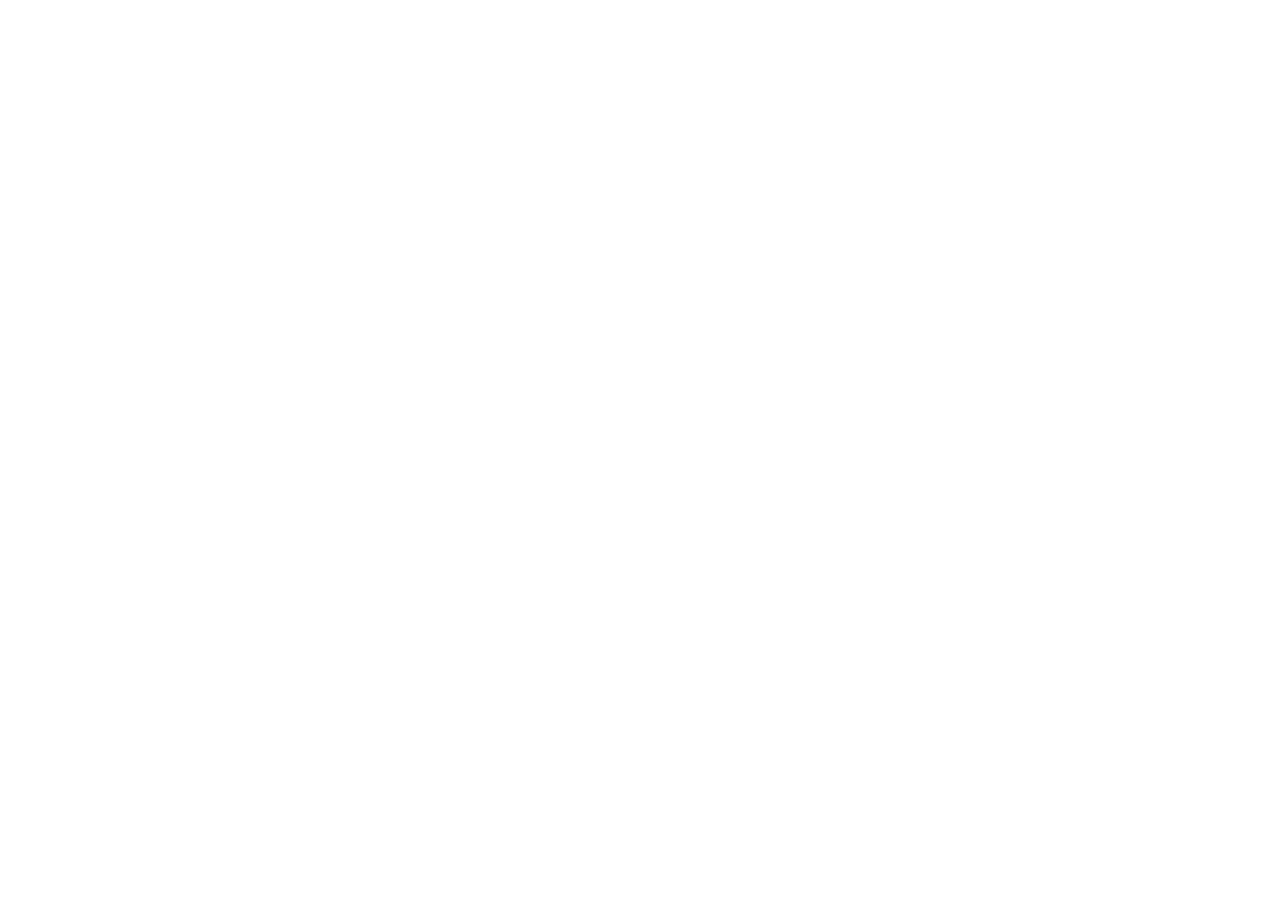
==== test.html @ c3af9d94 "add" ====
<!DOCTYPE html>
<html lang="en">
<head>
    <meta charset="UTF-8">
    <meta name="viewport" content="width=device-width, initial-scale=1.0">
    <title>Document</title>
    <link rel="stylesheet" href="Css/footer.css">
    <link rel="stylesheet" href="Responsive/responsive-footer.css">
    <link rel="stylesheet" href="Responsive/responsive-body.css">
    <link rel="stylesheet" href="test.css">
</head>
<body>
    
     
    
    
    <!-- <div class="container-application-development">
        <div class="application-development-1">
            <div class="application-development-1-square">
                <img src="img/maiatech_icon/Rectangle 29.png" alt="">
            </div>

            <div class="application-development-1-title">
                <span style="color: #0061B0;">
                    APPLICATION 
                </span>
                <br>
                <span style="color: #908B8B;">
                    DEVELOPMENT
                </span>
             </div>   

             <div class="application-development-1-text">
                <div>
                    <img src="img/maiatech_icon/Group 115.png" alt="">
                </div>
                <div>
                    <span>Phát triển ứng dụng, chương trình đa nền tảng</span>
                </div>
             </div>  
        </div>
        
        <div class="application-development-2">
            <div class="application-development-2-start-end">
                <div class="application-development-2-circle-1">
                        <div class="application-development-2-icon">
                            <img src="img/maiatech_icon/Group.png" alt="" >
                        </div>
                        <div class="application-development-2-title"><span  style="font-weight: bold;">desktop development</span></div>
                        <div class="application-development-2-start-end-text">
                                Lorem Ipsum is simply dummy text of the printing and typesetting industry. 
                                Lorem Ipsum has been the industry's standard dummy text ever 
                        </div>
                </div>
            </div>   

            <div class="application-development-2-mid">
                <div class="application-development-2-line"></div>
                <div class="application-development-2-circle-1">
                    <div class="application-development-2-icon"><img src="img/maiatech_icon/coding.png" alt="" ></div>
                    <div  class="application-development-2-title"><span style="font-weight: bold;">web development</span></div>
                    <div class="application-development-2-mid-text">
                            tạo các ứng dụng web để chạy trên môi trường trình duyệt web.
                        </div>
                </div>
            </div>

            <div class="application-development-2-start-end">
                <div class="application-development-2-circle-1">
                         <div class="application-development-2-icon"><img src="img/maiatech_icon/Vector 1.png" alt="" ></div>
                         <div class="application-development-2-title"><span  style="font-weight: bold;">mobile development</span></div>
                         <div class="application-development-2-start-end-text">
                            tao ra phần mềm ứng dụng mobile được người dùng mua thông qua các 
                            “cửa hàng ứng dụng” như Google Play, App Store, CH Play,… 
                        </div>
                </div>
            </div>

        </div>

    </div> -->

    <!-- <footer>
        <div class="header-footer">
            <div class="footer-bg">
                <img src="img/footer-bg.png" alt="" >
            </div>

            <div class="footer-banner-overlay">
                <img src="img/footer-background.jpg" alt="">
                <div class="overlay"></div>
            </div>
            <img src="img/Rectangle 23.png" alt="" class="">
            
            <div class="icon-footer">
                <img src="img/Ellipse 4.png" alt="" class="icon-footer-1">
            </div>
        </div>

        <div class="content-footer">
            <div class="footer-banner-text">
                <div class="banner-text-1">
                    Chúng tôi cam kết mang tới cho 
                    <br>Khách hàng những giải pháp chuyên nghiệp nhất !
                </div>
                <div class="banner-text-2">
                    Your Problem. <br> Our Solution.
                </div>
                <button type="button" class="banner-text-3"><a href="#">Contact Us</a></button>
            </div>
            

            <div class="banner-text-end">
                <div class="banner-text-end-1">
                    <img src="img/Group 167.png" alt="" class="banner-logo">
                    <div class="banner-text-icon-1">
                        <a href="#"><img src="img/Facebook.png" alt=""></a>
                        <a href="#"><img src="img/Twitter.png" alt=""></a>
                        <a href="#"><img src="img/Google +.png" alt=""></a>
                    </div>
                </div>

                <div class="banner-text-end-2">
                    <span style="font-weight: bold;">hotline</span>
                    <span style="font-weight: 100;">
                        <br> 0936 468 486 - 0979 723 816 0936
                        <br> 468 688 - 0912 922 530
                    </span>
                    <br><br> <span style="font-weight: bold;">email</span>
                    
                     <span style="font-weight: 100;">
                         <br>contact@maiatech.com.vn
                     </span>
                    <br><br> <span style="font-weight: bold;">address</span>
                     <span style="font-weight: 100;">
                         <br>Số 26 đường Cửu Việt 1, thị trấn
                         <br>Trâu Quỳ, huyện Gia Lâm, Hà Nội
                        </span>
                </div>
                <div class="banner-text-end-3"> 
                        Trang chủ
                    <br>Giới thiệu 
                    <br>Dịch vụ 
                    <br>Dự án
                    <br>Đội ngũ 
                </div>
            </div>
            
            <div class="footer-icon-end">
                <img src="img/maiatech_icon/Icon.png" alt="" class="footer-icon-end-top-0">
                <img src="img/maiatech_icon/Group 114.png" alt="" class="footer-icon-end-top">
                <img src="img/Rectangle 12.png" alt="" class="footer-icon-end-left">
                <img src="img/maiatech_icon/Group 115.png" alt="" class="footer-icon-end-bottom">
                <img src="img/Ellipse 3.png" alt="" class="footer-icon-end-right">
                <span class="copyright"> Copyright © MaiATech 2020.</span>
            </div>
        </div> 


        
        
    </footer>  -->
    
</body>
</html>
---- Responsive/responsive-body.css ----
@media screen and (max-width: 1025px) {
    .development-line{
        display: none;
    }
    .content-body {
        margin-left: 100px;
        margin-top: -1800px;
        display: flex;
        flex-direction: column;
    }

    .background-header-picture-1 {
        order: -1;
    }

    
    .who-are-we-1 {
        margin-top: 100px;
        margin-left: -100px;
    }

    .who-are-we-2 {
        text-align: center;
        margin-left: 100px;
    }

    .who-are-we-text {
        margin-top: 100px;
        margin-left: 200px;
    }

    .button-read-more {
        margin-left: 200px;
    }

    .content-list {
        display: flex;
        flex-direction: column;
    }

    .ideal {
        display: flex;
        flex-direction: row;
    }

    .strategy {
        display: flex;
        flex-direction: row;
    }

    .design {
        display: flex;
        flex-direction: row;
    }

    .development {
        display: flex;
        flex-direction: row;
    }

    .product {
        display: flex;
        flex-direction: row;
    }

    .content-list {
        height: 650px;
    }

    .ideal-img {
        order: -1;
        margin-left: 0px;
        margin-top: 65px;
    }
    
    .ideal-icon{
        margin-left: 40px;
    }
    .ideal-title-text {
        margin-left: 50px;
        width: 500px;
    }

    .strategy-img {
        order: -1;
        margin-left: 0px;
        margin-top: 65px;
    }
    .strategy-icon{
        margin-left: 40px;
    }

    .strategy-title-text {
        margin-left: 50px;
        width: 500px;
    }

    .design-img {
        order: -1;
        margin-left: 0px;
        margin-top: 65px;
    }
    .design-icon{
        margin-left: 40px;
    }
    .design-title-text {
        margin-left: 50px;
        width: 500px;
    }

    .development-img {
        order: -1;
        margin-left: 0px;
        margin-top: 65px;
    }
    .development-icon{
        margin-left: 40px;
    }
    .development-title-text {
        margin-left: 50px;
        width: 500px;
    }

    .product-img {
        order: -1;
        margin-left: 0px;
        margin-top: 65px;
    }
    .product-icon{
        margin-left: 40px;
    }
    .product-title-text {
        margin-left: 50px;
        width: 500px;
    }

    .line-text-ideal {
        top: 9px;
        height: 586px;
        left: 3px;
        width: 3px;
    }

}

@media screen and (max-width: 997px) {

    .background-header-picture-1 img {
        width: 600px;
        margin-top: 120px;
        margin-left: 150px;
    }

    .what-we-do-img {
        left: 330px;
    }


    .what-we-do-text {
        margin-top: 80px;
        margin-left: 230px;
        width: 600px;

    }

}

@media screen and (max-width:920px) {
    .background-header-picture-1 {
        margin-top: 40px;
        margin-left: -100px;
    }

    .what-we-do-text {
        width: 500px;
        margin-left: 230px;
    }

    .what-we-do-text {
        width: 450px;
    }

}

@media screen and (max-width:800px) {
    .background-header-picture-1 {
        margin-top: 30px;
        margin-left: -180px;
    }

    .content-body-container {
        margin-left: -100px;
    }

    .what-we-do-text {
        margin-left: 150px;
    }
}

@media screen and (max-width:720px) {
    .background-header-picture-1 img {
        width: 450px;
        margin-top: 150px;
        margin-left: 230px;
    }

    .who-are-we {
        margin-left: 120px;
    }

    .content-body-container {
        width: 500px;
    }

    .what-we-do-img {
        width: 400px;
        margin-top: 80px;
        margin-left: 160px;
    }
    .line-text-ideal {
        top: 9px;
        height: 686px;
        left: 4px;
        width: 3px;
    }
}

@media screen and (max-width:650px) {
    .background-header-picture-1 {
        margin-left: -250px;
    }

    .content-body-container {
        margin-left: -200px;
    }

    .who-are-we {
        margin-top: -10px;
        margin-left: 250px;
    }

    .who-are-we-1 {
        font-size: 90px;
        margin-bottom: -10px;
    }

    .who-are-we-2 {
        font-size: 76px;
    }

    .what-we-do-text {
        margin-left: 120px;

    }

    .what-we-do-img {
        margin-left: 150px;
    }
    .line-text-ideal {
        height: 786px;
    }
}

@media screen and (max-width:580px) {
    .background-header img {
        padding-bottom: 1300px;
    }

    .background-header-picture-1 {
        margin-top: 197px;
    }

    .who-are-we {
        margin-left: 180px;
    }

    .what-we-do-img {
        margin-top: -50px;
        margin-left: 100px;
    }

    .what-we-do-text {
        margin-left: 80px;
    }

    .content-list {
        width: 400px;
    }

    .ideal-img {
        margin-top: 65px;
    }

    .strategy-img {
        margin-top: 65px;
    }

    .design-img {
        margin-top: 65px;
    }

    .development-img {
        margin-top: 65px;
    }

    .product-img {
        margin-top: 65px;
    }
    .line-text-ideal {
        height: 785px;
    }
}

@media screen and (max-width:540px) {
    .background-header-picture-1 {
        width: 100px;
        margin-top: 250px;
        margin-left: -330px;
    }

    .content-body-container {
        margin-left: -230px;
    }

    .what-we-do-text {
        margin-left: 40px;
    }

    .content-list {
        height: 800px;
        margin-left: 30px;
    }

}

@media screen and (max-width: 496px) {
    .background-header-picture-1 img{
        width:350px;
        margin-top: 150px;
        margin-left: 290px;
    }
    .who-are-we-text{
        width: 300px;
    }
    .who-are-we{
        margin-left: 150px;
    }
    .content-list{
        width: 300px;
    }
    .what-we-do{
        width: 300px;
    }
    .what-we-do-img img{
        width: 200px;
        margin-top: -100px;
        margin-left: -100px;
    }
    .what-we-do-text{
        margin-left: 100px;
        width: 300px;
    }
    .line-text-ideal{
        height: 1360px;
    }
}

@media screen and (max-width: 490px) {
    .what-we-do-img{
        width: 70px;
        margin-top: 70px;
        margin-left: 250px;
    }
    .what-we-do-text{
        margin-left:70px;
    }
    .what-we-do-text-0{
        font-size: 38px;
    }

    .content-list{
        width: 400px;
    }

    .ideal-img img{
        margin-top: 10px;
    }
    .ideal-icon{
        width: 70px;
    }
    .line-text-ideal{
        margin-top: 10px;
        height: 780px;
    }

    .strategy-img img{
        margin-top: 10px;
    }
    .strategy-icon{
        width: 70px;
    }
    .design-img img{
        margin-top: 10px;
    }
    .design-icon{
        width: 70px;
    }
    .development-img img{
        margin-top: 10px;
    }
    .development-icon{
        width: 70px;
    }
    .product-img img{
        margin-top: 10px;
    }
  
}

@media screen and (max-width:435px){
    .background-header-picture-1 img{
        margin-top: 200px;
        margin-left: 230px;
    }
    .who-are-we{
        margin-top: 10px;
    }
    .what-we-do-img img{
        margin-top: -200px;
        margin-left: 50%;
    }
    .who-are-we-1{
        font-size: 60px;
    }
    .who-are-we-2{
        font-size: 60px;
    }

    .who-are-we-text{
        margin-top: 50px;
        width: 230px;
    }

    .what-we-do-text{
        margin-left: 90px;
        width: 250px;
    }
    .what-we-do-img{
        margin-left:  60px;
    }
    .what-we-do-text-0{
        font-size: 38px;
    }
    
    .content-list{
        width: 350px;
    }
    .line-text-ideal{
        height: 1020px;
    }

    .ideal-title-text{
        margin-top: 50px;
    }
}


@media screen and (max-width:395px) {
    .background-header-picture-1 img{
        width:250px;
        margin-top: 200px;
        margin-left: 270px;
    }

    .logo img{
        margin-left: -20px;
    }

    .content-body-container{
        width: 350px;
    }
    .who-are-we{
        margin-left: 70px;
    }
    .who-are-we-1{
        margin-left: 40px;
    }
    .who-are-we-2{
        width: 250px;
    }
    .what-we-do{
        margin-top: -30px;
    }
    .what-we-do-img{
        margin-top: 200px;
        margin-left: 25%;
    }
    .what-we-do-text{
        margin-left: 70px;
    }

    .content-list{
        margin-left: 10px;
        width: 350px;
    }


    .ideal-img img{
        display: none;
    }
    .strategy-img img{
        display: none;
    }

    .design-img img {
        display: none;
    }
    .development-img img {
        display: none;
    }
    .product-img img {
        display: none;
    }
    .line-text-ideal{
        display: none;
    }
    
}

@media screen and (max-width:360px){
    .what-we-do-img{
        margin-top: 300px;
        margin-left: 0;
    }
    .what-we-do-text-0{
        font-size: 28px;
    }
    .what-we-do-text-1{
        font-size: 14px;
    }
    .what-we-do-text{
        margin-left: 40px;
    }

    .content-list{
        width: 200px;
    }
    .ideal-icon{
        width: 60px;
    }
    .ideal-title-text{
        width: 100px;
        font-size: 14px;
    }
    .strategy-icon{
        width: 60px;
    }
    .strategy-title-text{
        width: 100px;
        font-size: 14px;
    }
    .design-icon{
        width: 60px;
    }
    .design-title-text{
        width: 100px;
        font-size: 14px;
    }
    .development-icon{
        width: 60px;
    }
    .development-title-text{
        width: 100px;
        font-size: 14px;
    }
    .product-icon{
        width: 60px;
    }
    .product-title-text{
        width: 100px;
        font-size: 14px;
    }

}

@media screen and (max-width: 332px) {
    .background-header-picture-1 img{
        margin-left: 250px;
    }

    .logo img{
        width: 100px;
        margin-left: 10px;
    }

    .Solgan{
        top: 100px;
    }
    .btn-follow button{
        width: 90px;
        height: 30px;
        top: 200px;
    }
    .who-are-we-1{
        font-size: 40px;
    }
    .who-are-we-2
    {
        font-size: 40px;
    }
    .who-are-we-text{
        margin-left: 150px;
    }

    .icon{
        top: 240px;
    }

    .icon-item img {
        margin-right: 5px;
    }
}
@media screen and (max-width:285px) {
    .background-header-picture-1 img{
        width: 250px;
        margin-left: 220px;
    }
    .logo img{
        width: 100px;
    }

    .Solgan{
        top: 100px;
    }
    .btn-follow button{
        width: 90px;
        height: 20px;
        top: 160px;
        font-size: 6px;
    }
    .icon{
        top: 190px;
    }

    .content-body-container{
        width: 300px;
    }
    .what-we-do{
        width: 200px;
    }
    .who-are-we-1{
        width: 200px;
        margin-left: 60px;
        font-size: 40px;
    }
    .who-are-we-2{
        width: 200px;
        font-size: 40px;
        margin-left: 100px;
    }

    .who-are-we-text{
        font-size: 17px;
        margin-left: 150px;
        width: 200px;
    }
    .button-read-more{
        margin-left: 150px;
    }
    .what-we-do-img{
        margin-top: 280px;
        margin-left: 10px;
    }
    .what-we-do-text{
        width: 150px;
            margin-left: 70px;
    }
   
    .content-list{
        width: 260px;
        margin: 0;

    }
    .ideal{
        margin-top: 100px;
    }
    .ideal-icon {
        margin: 10px;
    }
    .ideal-title-text{
        margin: 0;
    } 

    .strategy-icon{
        margin: 10px;
    }
    .strategy-title-text{
        margin: 0;
    }

    .design-icon{
        margin: 10px;
    }
    .design-title-text{
        margin: 0;
    }

    .development-icon{
        margin: 10px;
    }
    .development-title-text{
        margin: 0;
    }

    .product-icon{
        margin: 10px;
    }
    .product-title-text{
        margin: 0;
    }


}

/* OUR SERVICES */  
@media screen and (max-width:1285px) {
    .container-our-services{
        display: flex;
        flex-direction: column;
        justify-content: center;
        align-items: center;
    }
    .our-services-banner-img{
        margin-top: 100px;
        order: -1;
    }
    .our-services-1{
        margin: 0;
    }
    .container-our-services-2{
        margin-top: 100px;
    }
    .our-services-2{
        flex-direction: column;
        margin: 0;
        text-align: center;
    }
    .our-services-2-icon{
        margin: 0;
    }

}

@media screen and (max-width:900px) {
        .our-services-banner-img img{
            width: 550px;
        }
        .our-services-1{
            width: 500px;
        }
        .our-services-1-our{
            font-size: 92px;
        }
        .our-services-1-services{
            font-size: 86px;
            margin-left: 40px;
        }
}

@media screen and (max-width:750px) {
    .our-services-banner-img img{
        margin-top: 100px;
        width: 450px;
    }

    .our-services-1{
        width: 400px;
    }
    .our-services-1-our{
        font-size: 72px;
    }
    .our-services-1-services{
        font-size: 66px;
        margin-left: 40px;
    }

}

@media screen and (max-width:650px) {
    .our-services-banner-img img{
        margin-top: 200px;
        width: 400px;
    }

    .our-services-1{
        margin-top: -100px;
        width: 300px;
    }
    .our-services-1-our{
        font-size: 62px;
    }
    .our-services-1-services{
        font-size: 56px;
        margin-left: 40px;
    }

}

@media screen and (max-width:550px) {
    .our-services-banner-img img{
        margin-left: -80px;
        margin-top: 150px;
        width: 300px;
    }
    .our-services-1{
        margin-left: -20px;
    }
    .our-services-1-our{
        font-size: 52px;
        line-height: 0;
    }
    .our-services-1-services{
        font-size: 46px;
        margin-left: 40px;
    }
}
@media screen and (max-width:493px) {
    .our-services-banner-img img{
        /* margin-left: -80px; */
        margin-top: 750px;
        /* width: 300px; */
    }

}

@media screen and (max-width:487px) {
    .our-services-banner-img img{
        /* margin-left: -80px; */
        margin-top: 100px;
        /* width: 300px; */
    }

    .container-our-services-2{
        margin-left: -50px;
    }
}

@media screen and (max-width:435px) {
    .our-services-banner-img img{
        margin-top: 400px;
    }

    .our-services-1-our{
        font-size: 42px;
        line-height: 0;
    }
    .our-services-1-services{
        font-size: 36px;
        margin-left: 40px;
    }
    .our-services-1{
        margin-top: -100px;
        width: 250px;
    }

    .our-services-1-text{
        font-size: 14px;
    }

    .our-services-2-text{
        font-size: 14px;
    }
} 

@media screen and (max-width:380px) {
    .our-services-banner-img img{
        width: 250px;
    }

    .our-services-1-our{
        font-size: 32px;
    }
    .our-services-1-services{
        font-size: 26px;
    }
    .our-services-1{
        margin-top: -100px;
        width: 200px;
    }

    .our-services-2-title{
        font-size: 16px;
    }

    .our-services-1-text{
        font-size: 12px;
    }

    .our-services-2-text{
        font-size: 14px;
    }
}
@media screen and (max-width:365px) {
    .what-we-do-img{
        margin-left: 60px;
    }

    .our-services-banner-img{
        margin-top: 800px;
    }
}

@media screen and (max-width:345px) {
    .our-services-2-icon{
        margin: 0;
    }
}

@media screen and (max-width:290px){
    .our-services-banner-img{
        margin-top: 350px;
    }

    .our-services-1{
        margin-left: -60px;
    }

    .what-we-do-img
    {
        margin-left: 20px;        
    }
}


/* APPLICATION DEVELOPMENT */
@media screen and ( max-width: 1250px){
    .application-development-1 {
        flex-direction: column;
       
    }
    .application-development-2-line{
        top: -70px;
        left: 160px;
        height: 450px;
    }
    .application-development-1-title{
        text-align: center;
    }
   
    .application-development-1-text {
        text-align: center;
        margin: 0;
    }

    .application-development-1-text div img{
        margin-top: -50px;
    }
    
    
    .application-development-2 {
        flex-direction: column;
        justify-content: center;
        align-items: center;
        margin-top: 100px;
    }
   
    .application-development-2-mid{
        width: 330px;
        height: 330px;
        margin-top: 50px;
        margin-bottom: 50px;
    }
        
    .application-development-1-square img{
        margin-top: 200px;
        width: 100px;
        left: 0;
    }
}
@media screen and ( max-width: 850px){
    .application-development-1-title{
        font-size: 66px;
        line-height: 80px;
    }
    .application-development-1-text{
        margin: 0;
        justify-content: center;
    }
    .application-development-1-text span{
        text-align: start;
    }
   
}

@media screen and ( max-width: 530px){
    .application-development-1-square{
        width: 80px;
    }
    .application-development-1-title{
        font-size: 46px;
        line-height: 50px;
    }
    
    .application-development-2-line{
        width: 1px;
        top: -30px;
        left: 180px;
        height: 420px;
    }

    .application-development-2-start-end{
        width: 300px;
        height: 300px;
    }

    .application-development-2-mid{
      width: 300px;
      height: 300px;
      margin-top: 50px;
      margin-left: 100px;
      margin-right: 100px;
    }
    .application-development-2-text {
        font-size: 14px;
    }
}
@media screen and ( max-width: 440px){
    .application-development-2-line{
        width: 1px;
        top: -40px;
        left: 150px;
        height: 400px;
    }
    .application-development-1-square img{
        width: 50px;
    }
}

@media screen and ( max-width: 400px){
    .application-development-1-title{
        font-size: 40px;
        margin-bottom: -20px;
    }
    .application-development-1-text span{
        font-size: 15px;
        margin-left: 0px;
    }
    .application-development-2-start-end{
        width: 290px;
        height: 280px;
    }

    .application-development-2-mid{
      width: 280px;
      height: 280px;
      margin-top: 50px;
      margin-left: 100px;
      margin-right: 100px;
    }
}

@media screen and ( max-width: 376px){
    .application-development-2-line{
        width: 1px;
        top: -30px;
        left: 150px;
        height: 370px;
    }

}

@media screen and ( max-width: 310px){
    .application-development-1-title{
        font-size: 30px;
        line-height: 40px;
    }

    .application-development-2-start-end{
        width: 250px;
        height: 250px;
    }

    .application-development-2-mid{
        width: 250px;
        height: 250px;
    }

    .application-development-2-title{
        font-size: 14px;
    }
    .application-development-2-text{
        margin-top: -10px;
        font-size: 11px;
        width: 150px;
    }

    .application-development-2-line{
        width: 1px;
        top: -30px;
        left: 130px;
        height: 330px;
    }
}
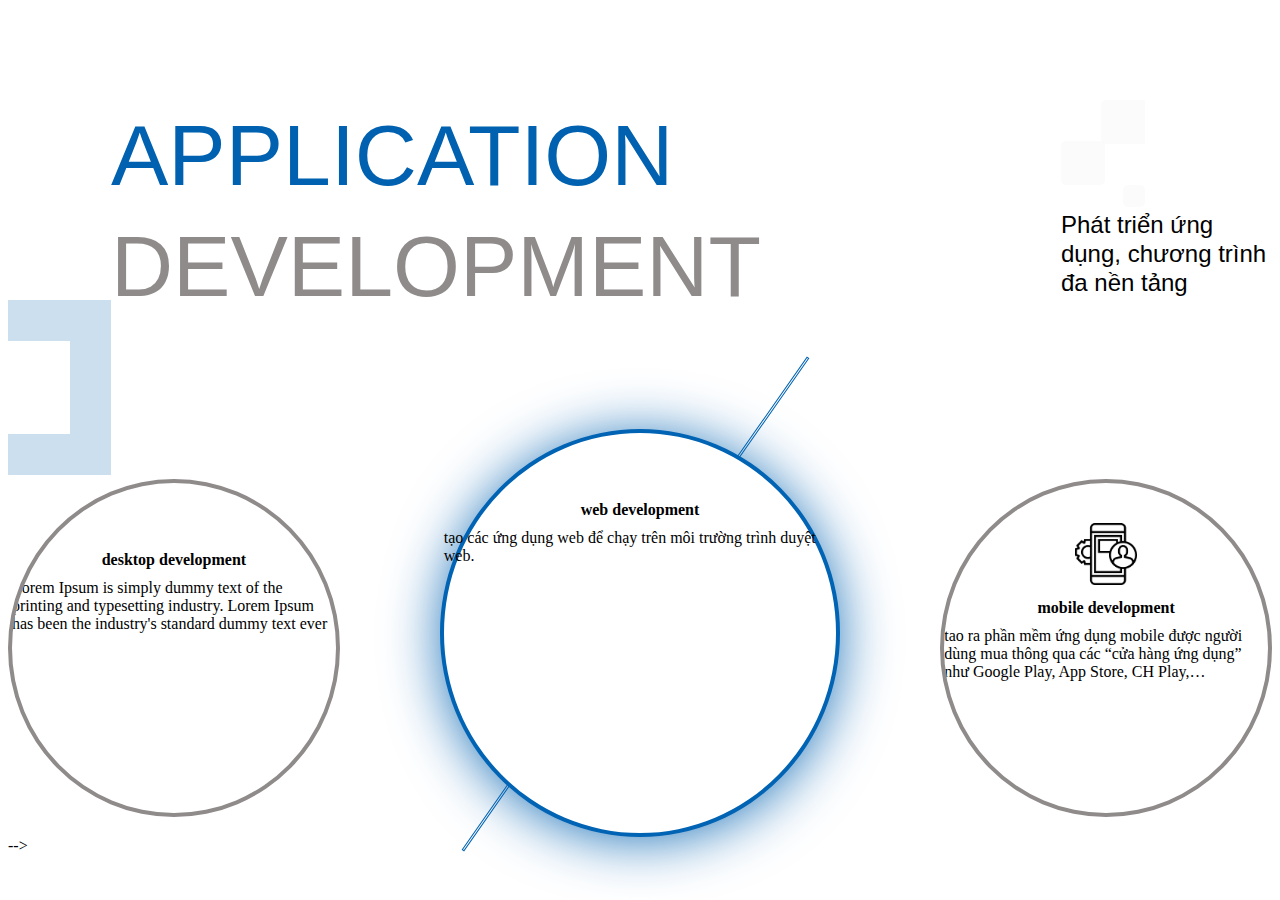
==== commit 1acac99b: "add" ====
--- a/test.html
+++ b/test.html
@@ -10,11 +10,18 @@
     <link rel="stylesheet" href="test.css">
 </head>
 <body>
-    
-     
-    
-    
-    <!-- <div class="container-application-development">
+<!--    
+    <div class="box-sumbit">
+        <span class="box-sumbit-text">Nhận báo giá & tư vấn trực tiếp</span>
+        <div class="list-submit">
+            <div><input type="text" class="input-text" placeholder="    Tên của bạn *"></div>
+            <div><input type="text" class="input-text" placeholder="    Email *"></div>
+            <div><input type="text" class="input-text" placeholder="    Công ty *"></div>
+            <div><button  class="button-text">Nhận báo giá</button></div>
+        </div>
+    </div>   -->
+
+     <div class="container-application-development">
         <div class="application-development-1">
             <div class="application-development-1-square">
                 <img src="img/maiatech_icon/Rectangle 29.png" alt="">
@@ -160,6 +167,5 @@
         
         
     </footer>  -->
-    
 </body>
 </html>--- a/Responsive/responsive-body.css
+++ b/Responsive/responsive-body.css
@@ -931,8 +931,8 @@
     }
 }
 
-
 /* APPLICATION DEVELOPMENT */
+
 @media screen and ( max-width: 1250px){
     .application-development-1 {
         flex-direction: column;
@@ -1100,4 +1100,72 @@
         left: 130px;
         height: 330px;
     }
-}+} 
+
+/* box-sumbit */
+@media screen and ( max-width: 1200px){
+    .list-submit{
+        display: flex;
+        flex-direction: column;
+
+    }    
+    .box-sumbit {
+        width: 432px;
+        height: 711px;
+        margin-left: 30%;
+    }
+    .box-sumbit-text{
+    font-size: 38px;
+    width: 200px;
+    text-align: center;
+      }
+    .input-text{
+        margin-bottom: 20px;
+    }
+    .button-text{
+        margin-top: 10px;
+    }
+}
+@media screen and ( max-width: 768px){
+    
+}
+@media screen and ( max-width: 540px){
+    .box-sumbit{
+        width: 332px;
+        margin-left: 100px;
+    }
+}
+@media screen and ( max-width: 440px){
+    .box-sumbit{
+        margin-left: 50px;
+    }
+
+}
+
+@media screen and ( max-width: 390px){
+    .box-sumbit{
+        margin-left: 10px;
+    }
+}
+@media screen and ( max-width: 391px){
+    .box-sumbit{
+        margin-left: 20px;
+    }
+
+}
+
+@media screen and ( max-width: 350px){
+    .box-sumbit{
+        width: 290px;
+        margin-left: 10px;
+    }
+
+}
+
+@media screen and ( max-width: 290px){
+    .box-sumbit{
+        width:260px ;
+        margin-left: 10px;
+    }
+
+}
--- a/test.css
+++ b/test.css
@@ -0,0 +1,149 @@
+
+.container-application-development {
+    display: flex;
+    flex-direction: column;
+    margin-top: 100px;
+    position: relative;
+    z-index: 1;
+  }
+  
+  .application-development-1 {
+    display: flex;
+    flex-direction: row;
+  } 
+  
+  .application-development-1-square {
+    margin-top: 200px;
+    left: 0;
+  }
+  
+  .application-development-1-title {
+    font-size: 86px;
+    font-weight: 400;
+    line-height: 111.2px;
+    text-align: left;
+    font-family: "Gilroy", sans-serif;
+  }
+  
+  .application-development-1-text {
+    margin-left: 300px;
+  }
+  
+  .application-development-1-text span {
+    font-family: "Gilroy", sans-serif;
+    font-size: 24px;
+    font-weight: 100;
+    line-height: 28.8px;
+    text-align: center;
+  }
+  
+  .application-development-2 {
+    display: flex;
+    flex-direction: row;
+    justify-content: center;
+  }
+  .application-development-2-circle-1 {
+    display: flex;
+    flex-direction: column;
+    justify-content: center;
+    align-items: center;
+    margin-top: 40px;
+  }
+  
+  .application-development-2-icon img{
+    width: 62px;
+  }
+  
+  .application-development-2-start-end{
+    border-radius: 50%;
+    border: 4px solid #908B8B;
+    width: 330px;
+    height: 330px;
+    overflow: hidden;
+  }
+  
+  .application-development-2-title {
+    margin-top: 10px;
+    margin-bottom: 10px;
+  }
+  
+  .application-development-2-text{
+    width: 200px;
+    text-align: center;
+  }
+  
+  
+  .application-development-2-mid{
+    border-radius: 50%;
+    box-shadow: 0px 4px 60px -5px #0061B0;
+    border: 4px solid #0163B3;
+    background-color: rgb(255, 255, 255);
+    width: 400px;
+    height: 400px;
+    margin-top: -50px;
+    margin-left: 100px;
+    margin-right: 100px;
+    position: relative; 
+  }
+  
+  .application-development-2-line{
+    position: absolute;
+    z-index: -1;
+    border: 1px solid #0163B3;
+    width: 1px;
+    top: -130px;
+    left: 190px;
+    height: 600px;
+    transform: rotate(35deg); 
+  }
+  
+
+
+/* .box-sumbit {
+    margin-top: 100px;
+    margin-left: 150px;
+    background-color: #0061B0;
+    width: 1234px;
+    height: 269px;
+    box-shadow: 3px 3px 10px 0px #00000040;
+    text-align: center;
+    border-radius: 10px;
+    display: flex;
+    flex-direction: column;
+
+}
+.box-sumbit-text {
+    font-size: 48px;
+    font-family: "Gilroy", sans-serif;
+    color: aliceblue;
+    font-family: Gilroy;
+    font-weight: 700;
+    text-align: center;
+    margin-top: 30px;
+
+
+}
+.list-submit{
+    margin-top: 50px;
+    display: flex;
+    flex-direction: row;
+    justify-content: center;
+    align-items: center;
+    gap: 20px;
+    
+}
+.input-text{
+    width: 221px;
+    height: 54px;
+    border-radius: 3px 0px 0px 0px;
+    border: none;
+    background-color:  #33A3FF;
+    color: rgb(255, 255, 255);
+}
+
+.button-text{
+    width: 221px;
+    height: 54px;
+    border-radius: 3px 0px 0px 0px;
+    border: none;
+} */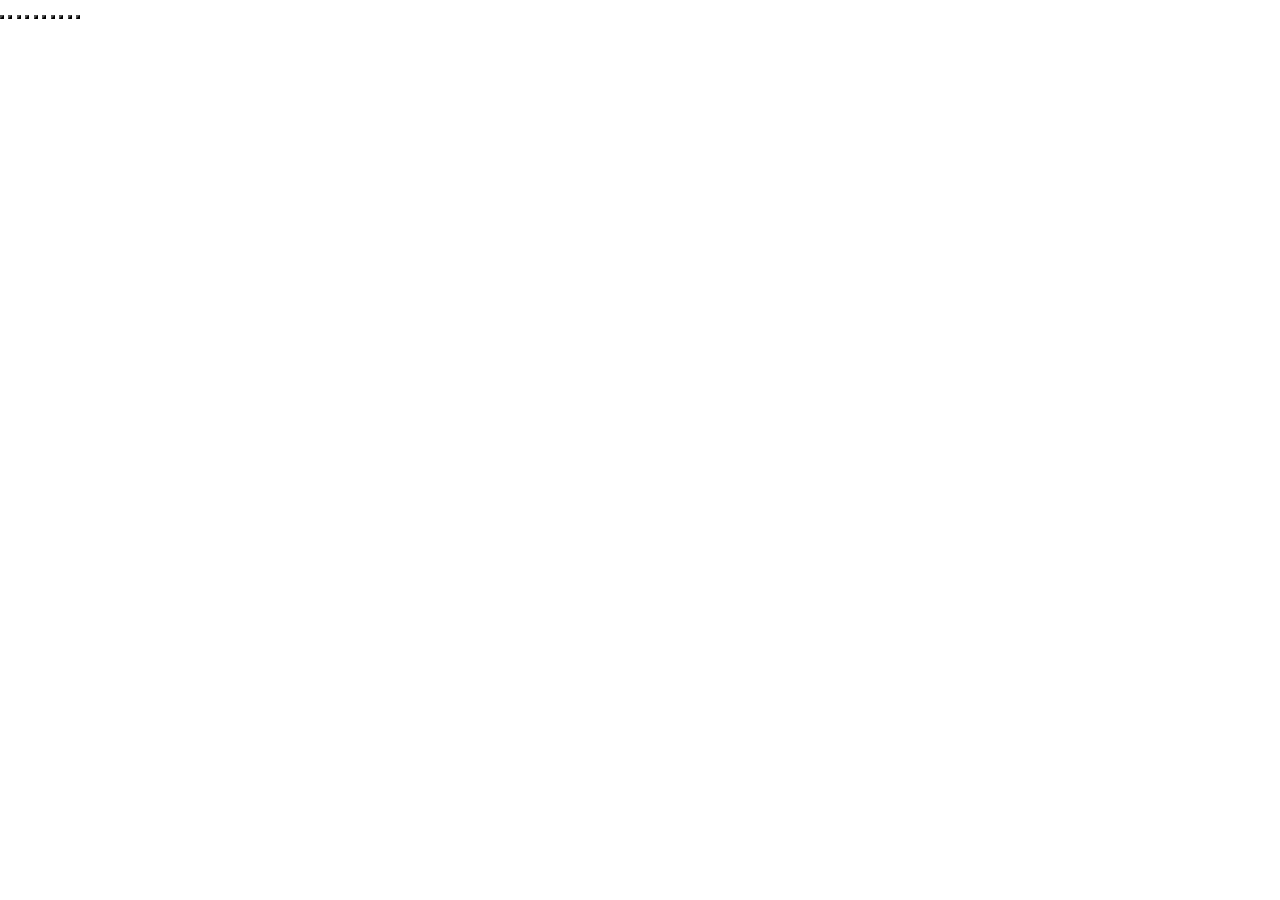
==== commit a8f4c653: "add" ====
--- a/test.html
+++ b/test.html
@@ -7,9 +7,92 @@
     <link rel="stylesheet" href="Css/footer.css">
     <link rel="stylesheet" href="Responsive/responsive-footer.css">
     <link rel="stylesheet" href="Responsive/responsive-body.css">
+    <link rel="stylesheet" href="res-test.css">
     <link rel="stylesheet" href="test.css">
+    <link href="https://cdn.jsdelivr.net/npm/bootstrap@5.3.3/dist/css/bootstrap.min.css" rel="stylesheet">
+    <script src="https://cdn.jsdelivr.net/npm/bootstrap@5.3.3/dist/js/bootstrap.bundle.min.js"></script>
 </head>
 <body>
+<div class="carousel-indicators-abc ">
+    <button type="button" data-bs-target="#" data-bs-slide-to="0" style="background-color: #C4C4C4;" ></button>
+    <button type="button" data-bs-target="#" data-bs-slide-to="1" style="background-color: #C4C4C4;" ></button>
+    <button type="button" data-bs-target="#" data-bs-slide-to="2" style="background-color: #C4C4C4;" ></button>
+    <button type="button" data-bs-target="#" data-bs-slide-to="3" style="background-color: #C4C4C4;" ></button>
+    <button type="button" data-bs-target="#" data-bs-slide-to="4" style="background-color: #C4C4C4;" ></button>
+    <button type="button" data-bs-target="#" data-bs-slide-to="5" class="active" style="background-color: #0061B0;"></button>
+    <button type="button" data-bs-target="#" data-bs-slide-to="6" style="background-color: #C4C4C4;" ></button>
+    <button type="button" data-bs-target="#" data-bs-slide-to="7" style="background-color: #C4C4C4;" ></button>
+    <button type="button" data-bs-target="#" data-bs-slide-to="8" style="background-color: #C4C4C4;" ></button>
+    <button type="button" data-bs-target="#" data-bs-slide-to="9" style="background-color: #C4C4C4;" ></button>
+  </div>
+  
+
+
+  <!-- <div class="meet-our-team">
+    <div class="meet-our-teem-inner">
+        <div class="meet-our-team-header">
+            <div class="meet-our-team-header-title">
+                meet our team
+            </div>
+            <div class="meet-our-team-header-introduce">
+                Một số thành viên chủ chốt trong đội ngũ
+            </div>
+        </div>
+        <div class="meet-our-team-body">
+            <div id="carousel-meet-our-teem" class="carousel slide">
+                <div class="carousel-indicators">
+                    <button type="button" data-bs-target="#carousel-meet-our-teem" data-bs-slide-to="0" class="active"
+                        aria-current="true" aria-label="Slide 1"></button>
+                    <button type="button" data-bs-target="#carousel-meet-our-teem" data-bs-slide-to="1"
+                        aria-label="Slide 2"></button>
+                    <button type="button" data-bs-target="#carousel-meet-our-teem" data-bs-slide-to="2"
+                        aria-label="Slide 3"></button>
+                </div>
+                <div class="carousel-inner">
+                    <div class="carousel-item active">
+                        <div class="card-style-wrapper">
+                            <div class="card-style">
+                                <img src="img/maiatech_icon/Messi.png" class="card-style-img-top" alt="img">
+                                <div class="card-style-body" style="margin-top: 10px;">
+                                    <h5 class="card-style-title" style="font-weight: bolder;">Họ và tên</h5>
+                                    <p class="card-style-text">Chức vụ</p>
+                                </div>
+                            </div>
+                            <div class="card-style card-style-middle">
+                                <img src="img/maiatech_icon/Ronando.png" class="card-style-img-top img-middle" alt="img">
+                                <div class="card-style-body" style="margin-top: 10px;">
+                                    <h5 class="card-style-title" style="font-weight: bolder;">Họ và tên</h5>
+                                    <p class="card-style-text">Chức vụ</p>
+                                </div>
+                            </div>
+                            <div class="card-style">
+                                <img src="img/maiatech_icon/CongPhuong.png" class="card-style-img-top" alt="img">
+                                <div class="card-style-body" style="margin-top: 10px;">
+                                    <h5 class="card-style-title" style="font-weight: bolder;">Họ và tên</h5>
+                                    <p class="card-style-text">Chức vụ</p>
+                                </div>
+                            </div>
+                    </div>
+                </div>
+            </div>
+        </div>
+    </div>
+</div>
+</div> -->
+  
+    <!-- Left and right controls/icons -->
+    <!-- <button class="carousel-control-prev" type="button" data-bs-target="#demo" data-bs-slide="prev">
+      <span class="carousel-control-prev-icon"></span>
+    </button>
+    <button class="carousel-control-next" type="button" data-bs-target="#demo" data-bs-slide="next">
+      <span class="carousel-control-next-icon"></span>
+    </button> -->
+  <!-- </div> -->
+
+
+
+
+
 <!--    
     <div class="box-sumbit">
         <span class="box-sumbit-text">Nhận báo giá & tư vấn trực tiếp</span>
@@ -21,7 +104,79 @@
         </div>
     </div>   -->
 
-     <div class="container-application-development">
+     <!-- application-development -->
+     <!-- <div class="container-sofware-development">
+        <div class="sofware-development-1">
+            <div class="sofware-development-1-square">
+                <img src="img/maiatech_icon/Rectangle 29.png" alt="">
+            </div>
+
+            <div class="sofware-development-1-text">
+                <div>
+                    <img src="img/maiatech_icon/Group 115.png" alt="">
+                </div>
+                <div>
+                    <span>Chuyển nhu cầu của người dùng hoặc mục <br>
+                         tiêu tiếp thị thành một sản phẩm phần mềm <br>
+                         (sofware)
+                    </span>
+                </div>
+                
+            </div>  
+
+            <div class="sofware-development-1-title">
+                <span style="color: #0061B0;">
+                    SOFWARE 
+                </span>
+                <br>
+                <span style="color: #908B8B;">
+                    DEVELOPMENT
+                </span>
+            </div>   
+
+        </div>
+        
+        <div class="sofware-development-2">
+            <div class="sofware-development-2-start-end">
+                <div class="sofware-development-2-circle-1">
+                        <div class="sofware-development-2-icon">
+                            <img src="img/maiatech_icon/Group.png" alt="" >
+                        </div>
+                        <div class="sofware-development-2-title"><span  style="font-weight: bold;">fixed project</span></div>
+                        <div class="sofware-development-2-text">
+                                Lorem Ipsum is simply dummy text of the printing and typesetting industry. 
+                                Lorem Ipsum has been the industry's standard dummy text ever 
+                        </div>
+                </div>
+            </div>   
+
+            <div class="sofware-development-2-mid">
+                <div class="sofware-development-2-line"></div>
+                <div class="sofware-development-2-circle-1">
+                    <div class="sofware-development-2-icon"><img src="img/maiatech_icon/coding.png" alt="" ></div>
+                    <div  class="sofware-development-2-title"><span style="font-weight: bold;">managed team</span></div>
+                    <div class="sofware-development-2-text">
+                        Lorem Ipsum is simply dummy text of the printing and typesetting industry. 
+                        Lorem Ipsum has been the industry's standard dummy text ever 
+                        </div>
+                </div>
+            </div>
+
+            <div class="sofware-development-2-start-end">
+                <div class="sofware-development-2-circle-1">
+                        <div class="sofware-development-2-icon"><img src="img/maiatech_icon/Vector 1.png" alt="" ></div>
+                        <div class="sofware-development-2-title"><span  style="font-weight: bold;">managed services</span></div>
+                        <div class="sofware-development-2-text">
+                            Dịch vụ được quản lý là thực hành thuê ngoài trên cơ sở chủ động các quy trình và chức năng nhất định nhằm cải thiện hoạt động và cắt giảm chi phí
+                        </div>
+                </div>
+            </div>
+
+        </div>
+
+    </div>    -->
+
+     <!-- <div class="container-application-development">
         <div class="application-development-1">
             <div class="application-development-1-square">
                 <img src="img/maiatech_icon/Rectangle 29.png" alt="">
@@ -85,7 +240,7 @@
 
         </div>
 
-    </div> -->
+    </div>  -->
 
     <!-- <footer>
         <div class="header-footer">
--- a/Css/footer.css
+++ b/Css/footer.css
@@ -0,0 +1,160 @@
+
+*{
+  font-family: 'Gilroy', sans-serif;
+  padding: 0;
+  margin: 0;
+  box-sizing: border-box;
+}
+
+
+footer {
+  position: relative;
+  margin-top: 700px;
+  width: 100%;
+  bottom: 0;
+  padding: 0;
+}
+
+.footer-bg img {
+  position: absolute;
+  width: 100%;
+  z-index: 1;
+}
+
+.footer-banner-img {
+  position: relative;
+}
+
+.icon-footer img {
+  position: absolute;
+  top: 150px;
+  left: 0;
+  z-index: 3;
+}
+
+.overlay {
+  position: absolute;
+  top: 380px;
+  left: 0;
+  width: 100%;
+  height: 600px;
+  background-color: rgba(0, 0, 0, 0.7);
+  z-index: 3;
+}
+
+.footer-banner-overlay img {
+  position: absolute;
+  top: 380px;
+  height: 600px;
+  width: 100%;
+  z-index: 3;
+  object-fit: cover;
+}
+
+.content-footer {
+  position: relative;
+}
+
+.footer-banner-text {
+  position: absolute;
+  top: 450px;
+  color: aliceblue;
+  text-align: center;
+  z-index: 3;
+  left: 400px;
+}
+
+.banner-text-1 {
+  font-size: 36px;
+}
+
+.banner-text-2 {
+  margin-top: 30px;
+  font-size: 86px;
+  line-height: 90px;
+  font-weight: 600;
+}
+
+.banner-text-3 {
+  margin-top: 50px;
+  width: 160px;
+  height: 45px;
+  background-color: #0061b0;
+  font-size: 16px;
+  font-weight: 600;
+  border: none;
+  border-radius: 3px;
+  box-shadow: 0px 4px 8px rgba(0, 97, 176, 0.3);
+
+  a {
+    color: #ffffff;
+    text-decoration: none;
+  }
+}
+
+.banner-text-end{
+    top: 1100px;
+    left: 300px;
+    position: relative;
+    display: flex;
+    flex-direction: row;
+    z-index: 3;
+    gap: 130px;
+    margin-right: 500px;
+}
+.banner-text-end-1{
+    margin-top: 60px;
+}
+.banner-text-icon-1 {
+    margin-top: 20px;
+    letter-spacing: 15px;
+    text-align: center;
+}
+
+.banner-text-end-2,.banner-text-end-3 {
+    color: #ffffff;
+    font-size: 18px;
+}
+.banner-text-end-3 {
+    line-height: 40px;
+}
+
+.footer-icon-end{
+    position: relative;
+    z-index: 3;  
+}
+.footer-icon-end-top-0{
+    position: absolute;
+    top: -100px;
+    right: 200px;
+}
+.footer-icon-end-top{
+    position: absolute;
+    top: 603px;
+    right: 80px;
+    opacity: 0.9;
+}
+.footer-icon-end-left{
+    position: absolute;
+    top: 800px;
+    left: -100px;
+    border-radius: 30px;
+}
+.footer-icon-end-right{
+    position: absolute;
+    top: 800px;
+    right: 0;
+}
+.footer-icon-end-bottom{
+    position: absolute;
+    top: 1250px;
+    left: 100px;
+}
+
+.copyright{
+    top: 1250px;
+    left: 700px;
+    color: #ffffff;
+    position: absolute;
+}
+
--- a/Responsive/responsive-footer.css
+++ b/Responsive/responsive-footer.css
@@ -0,0 +1,627 @@
+@media screen and (max-width:1025px) {
+    .icon-footer img {
+        top: 80px;
+        width: 90px;
+    }
+    .footer-bg img{
+        height: 1250px;
+    }
+    .footer-banner-text {
+        top: 280px;
+        display: flex;
+        flex-direction: column;
+        left: 270px;
+    }
+
+    .banner-text-1 {
+        font-size: 26px;
+    }
+
+    .banner-text-2 {
+        font-size: 56px;
+        line-height: 50px;
+    }
+
+    .banner-text-3 {
+        margin-left: 180px;
+    }
+
+    .overlay {
+        top: 210px;
+        height: 500px;
+    }
+
+    .footer-banner-overlay img {
+        top: 210px;
+        height: 500px;
+    }
+
+    .banner-text-end {
+        top: 750px;
+        left: 250px;
+        width: 800px;
+        display: flex;
+        flex-direction: row;
+        gap: 40px;
+
+    }
+
+    .banner-text-end-1 {
+        margin-top: 40px;
+    }
+
+    .banner-text-icon-1 {
+        margin-top: 20px;
+        letter-spacing: 15px;
+        text-align: center;
+
+    }
+
+    .banner-text-end-1 .banner-logo {
+        width: 150px;
+        object-fit: cover;
+    }
+
+    .banner-text-end-1 .banner-text-icon-1 img {
+        width: 20px;
+    }
+
+    .banner-text-end-2 {
+        width: 400px;
+        font-size: 18px;
+
+    }
+
+    .banner-text-end-3 {
+        font-size: 18px;
+        width: 500px;
+        line-height: 30px;
+    }
+
+    .footer-icon-end-top-0 {
+        display: none;
+    }
+
+    .footer-icon-end-top {
+        top: 380px;
+    }
+
+    .footer-icon-end-left {
+        top: 600px;
+        width: 150px;
+    }
+
+    .footer-icon-end-right {
+        top: 600px;
+        width: 100px;
+    }
+
+    .footer-icon-end-bottom {
+        top: 750px;
+        width: 70px;
+    }
+
+    .copyright {
+        font-size: 18px;
+        top: 800px;
+        left: 450px;
+        
+    }
+}
+
+@media screen and (max-width:996px) {
+    .footer-banner-text {
+        top: 250px;
+        left: 260px;
+    }
+
+    .banner-text-1 {
+        font-size: 25px;
+    }
+
+    .banner-text-2 {
+        margin-top: 20px;
+        font-size: 50px;
+        line-height: 43px;
+    }
+
+    .banner-text-3 {
+        width: 150px;
+        height: 35px;
+        margin-top: 40px;
+
+    }
+
+    .overlay {
+        top: 210px;
+        height: 380px;
+    }
+
+    .footer-banner-overlay img {
+        top: 210px;
+        height: 380px;
+    }
+
+    .banner-text-end {
+        top: 700px;
+        left: 200px;
+        width: 700px;
+        gap: 30px;
+    }
+
+    .banner-text-end-1 {
+        margin-top: 40px;
+    }
+
+    .banner-text-icon-1 {
+        margin-top: 10px;
+        margin-left: 30px;
+        text-align: start;
+
+    }
+
+    .banner-text-end-1 .banner-logo {
+        width: 180px;
+        line-height: 10px;
+    }
+
+    .banner-text-end-1 .banner-text-icon-1 img {
+        margin-top: -5px;
+        width: 25px;
+    }
+
+    .banner-text-end-2 {
+        width: 500px;
+        font-size: 17px;
+        line-height: 17px;
+    }
+
+    .banner-text-end-3 {
+        font-size: 17px;
+        width: 300px;
+        line-height: 30px;
+    }
+
+    .footer-icon-end-top {
+        top: 325px;
+        width: 100px;
+    }
+
+    .footer-icon-end-left {
+        top: 470px;
+        width: 150px;
+    }
+
+    .footer-icon-end-right {
+        top: 470px;
+        width: 100px;
+    }
+
+    .footer-icon-end-bottom {
+        top: 750px;
+        left: 0;
+    }
+
+    .copyright {
+        top: 800px;
+        left: 400px;
+    }
+}
+
+@media screen and (max-width:950px) {
+    .footer-banner-text {
+        width: 300px;
+        left: 340px;
+    }
+
+    .footer-banner-text {
+        top: 240px;
+    }
+
+    .banner-text-1 {
+        font-size: 20px;
+    }
+
+    .banner-text-2 {
+        font-size: 40px;
+    }
+
+    .banner-text-3 {
+        margin-left: 80px;
+        width: 140px;
+        height: 40px;
+    }
+
+    .banner-text-end {
+        top: 700px;
+        left: 150px;
+    }
+
+    .footer-icon-end-top {
+        top: 323px;
+    }
+
+    .footer-icon-end-left {
+        top: 450px;
+        width: 150px;
+    }
+
+    .footer-icon-end-bottom {
+        top: 700px;
+        left: 10px;
+    }
+
+    .copyright {
+        top: 750px;
+        left: 350px;
+    }
+}
+
+
+@media screen and (max-width: 885px) {
+    .footer-banner-text {
+        top: 270px;
+        left: 300px;
+    }
+
+    .banner-text-end {
+        top: 630px;
+        left: 150px;
+        gap: 7px;
+    }
+
+    .banner-text-end-1 {
+        margin-right: 30px;
+    }
+
+    .banner-text-end-3 {
+        width: 400px;
+    }
+
+    .footer-icon-end-top {
+        top: 323px;
+    }
+
+    .footer-icon-end-right {
+        top: 450px;
+        width: 80px;
+
+    }
+
+    .footer-icon-end-left {
+        top: 450px;
+        width: 130px;
+        left: -60px;
+    }
+
+    .footer-icon-end-bottom {
+        top: 650px;
+
+    }
+
+    .copyright {
+        top: 670px;
+    }
+}
+
+@media screen and (max-width:850px) {
+
+    .banner-text-end {
+        top: 600px;
+        width: 600px;
+        left: 110px;
+    }
+
+    .banner-text-end-2 {
+        width: 600px;
+    }
+
+    .footer-icon-end-top{
+        top: 290px;
+    }
+    .footer-icon-end-right{
+        top: 450px;
+    }
+    .footer-icon-end-left{
+        top: 440px;
+        width: 120px;
+    }
+    .footer-icon-end-bottom {
+        top: 580px;
+        width: 70px;
+    }
+
+    .copyright{
+        top: 630px;
+    }
+}
+@media screen and (max-width:820px) {
+    .icon-footer img{
+        top: 70px;
+        width: 80px;
+    }
+
+    .overlay {
+        top: 182px;
+        height: 320px;
+    }
+    .footer-banner-overlay img {
+        top: 182px;
+        height: 320px;
+    }
+
+    .footer-banner-text{
+        top: 200px;
+    }
+    
+    .banner-text-end{
+        top: 550px;
+    }
+
+    .footer-icon-end-top{
+        top: 202px;
+    }
+    .footer-icon-end-right{
+        top: 380px;
+    }
+    .footer-icon-end-left{
+        top: 380px;
+    }
+    .footer-icon-end-bottom{
+        top: 550px;
+    }
+    .copyright{
+        top: 580px;
+        left: 320px;
+    }
+}
+@media screen and (max-width:790px) {
+    .footer-banner-text{
+        left: 250px;
+    }
+
+    .banner-text-end{
+        top: 530px;
+    }
+    .footer-icon-end-top{
+        top: 216px;
+        width: 80px;
+
+    }
+    .footer-icon-end-left{
+        top: 350px;
+    }
+    .footer-icon-end-right{
+            top: 350px;
+    }
+
+    .footer-icon-end-bottom{
+        top: 500px;
+        left: 40px;
+    }
+    .copyright{
+        top: 560px;
+    }
+}
+
+
+@media screen and (max-width:740px){
+    .footer-bg img{
+        height: 1500px;
+    }
+    .icon-footer img{
+        top: 120px;
+        width: 100px;
+    }
+    
+    .overlay{
+        top: 260px;
+        height: 450px;
+    }
+    
+    .footer-banner-overlay img{
+        top: 260px;
+        height: 450px;
+    }
+    .footer-banner-text{
+        top: 270px;
+    }
+    .banner-text-1{
+        font-size: 25px;
+    }
+    .banner-text-2{
+        font-size: 50px;
+    }
+
+    .banner-text-end{
+        top: 750px;        
+        width: 200px;
+        left: 250px;
+        display: flex;
+        flex-direction: column;
+        gap: 20px;
+    }
+
+    .banner-text-end-2{
+        font-size: 18px;
+        width: 300px;
+        line-height: 25px;
+    }
+
+    .banner-text-end-3{
+        margin-top: 50px;
+        width: 200px;
+        font-size: 18px;
+    }
+
+    .copyright{
+        top: 800px;
+        left: 250px;
+    }
+    .footer-icon-end-top{
+        top: 0px;
+        width: 100px;
+    }
+    .footer-icon-end-right{
+        top: 450px;
+        width: 100px;
+    }
+    .footer-icon-end-left{
+        width: 150px;
+        top: 450px;
+    }
+    .footer-icon-end-bottom{
+        top: 770px;
+        left: 0;
+    }
+}
+
+@media screen and (max-width:680px) {
+    .footer-banner-text{
+        left: 200px;
+    }
+
+    .banner-text-end{
+        left: 180px;
+    }
+    .copyright{
+        left: 250px;
+    }
+}
+
+@media screen and (max-width:600px) {
+    .footer-banner-text{
+        left: 180px;
+    }
+    .overlay{
+        height: 480px;
+    }
+    .footer-banner-overlay img{
+        height: 480px;
+    }
+    .footer-icon-end-top{
+        top: 10px;
+    }
+}
+
+@media screen and (max-width:555px) {
+    
+    .footer-bg img{
+        height: 1600px;
+    }
+    .overlay{
+        height: 650px;
+    }
+    .footer-banner-overlay img{
+        height: 650px;
+    }
+    .footer-banner-text{
+        top: 320px;
+        left: 200px;
+        width: 200px;
+    }
+    .banner-text-1{
+        width: 200px;
+        line-height: 30px;
+    }
+    .banner-text-2{
+        width: 200px;
+        line-height: 50px;
+    }
+    .banner-text-3{
+        margin-left: 25px;
+    }
+
+    .banner-text-end{
+        top: 900px;
+        left: 150px;
+    }
+
+    .banner-text-end-3{
+        margin-top: 10px;
+    }
+    .footer-icon-end-top{
+        top: 240px;
+    }
+    .footer-icon-end-bottom{
+        top: 900px;
+    }
+    .footer-icon-end-right{
+        top: 600px;
+    }
+    .footer-icon-end-left{
+        top: 600px;
+    }
+    .copyright{
+        top: 950px;
+        left: 170px;
+    }
+}
+
+
+@media screen and (max-width:480px){
+    .footer-banner-text{
+        left: 170px;
+    }
+    .copyright{
+        left: 140px;
+    }
+
+    .banner-text-end{
+        left: 120px;
+    }
+}
+@media screen and (max-width:431px) {
+    .footer-bg img{
+        height: 1700px;
+    }
+    .footer-banner-text{
+        left: 130px;
+    }
+    .banner-text-end{
+        top: 930px;
+        left: 100px;
+    }
+    .banner-text-end-2{
+        width: 200px;
+    }
+    .footer-icon-end-top{
+        top: 163px;
+    }
+    .copyright{
+        top: 990px;
+        left: 110px;
+    }
+}
+
+@media screen and (max-width:386px) {
+    .footer-banner-text{
+        left: 100px;
+    }
+
+    .banner-text-end{
+        left: 90px;
+    }
+    .footer-icon-end-bottom{
+        top: 870px;
+    }
+}
+@media screen and (max-width:290px){
+    .footer-banner-text{
+        left: 50px;
+    }
+    .banner-text-end{
+        left: 50px;
+    }
+
+    .copyright{
+        left: 50px;
+        font-size: 16px;
+    }
+
+    .footer-icon-end-top{
+        width: 60px;
+        top: 195px;
+    }
+
+}
--- a/Responsive/responsive-body.css
+++ b/Responsive/responsive-body.css
@@ -932,7 +932,6 @@
 }
 
 /* APPLICATION DEVELOPMENT */
-
 @media screen and ( max-width: 1250px){
     .application-development-1 {
         flex-direction: column;
@@ -955,8 +954,6 @@
     .application-development-1-text div img{
         margin-top: -50px;
     }
-    
-    
     .application-development-2 {
         flex-direction: column;
         justify-content: center;
@@ -1110,15 +1107,18 @@
 
     }    
     .box-sumbit {
-        width: 432px;
+        width: 332px;
         height: 711px;
-        margin-left: 30%;
-    }
-    .box-sumbit-text{
-    font-size: 38px;
-    width: 200px;
-    text-align: center;
-      }
+        margin: 0;
+        text-align: center;
+        margin-top: 100px;
+    }
+    .box-sumbit-text {
+        font-size: 38px;
+        margin-left: 50px;
+        margin-right: 50px;
+    }
+
     .input-text{
         margin-bottom: 20px;
     }
@@ -1126,8 +1126,13 @@
         margin-top: 10px;
     }
 }
+
+/* 
+
 @media screen and ( max-width: 768px){
-    
+    .box-sumbit{
+        margin-left: 180px;
+    }
 }
 @media screen and ( max-width: 540px){
     .box-sumbit{
@@ -1168,4 +1173,188 @@
         margin-left: 10px;
     }
 
-}
+} */
+
+
+/* sofware DEVELOPMENT */
+@media screen and ( max-width: 1250px){
+    .sofware-development-1 {
+        flex-direction: column;
+       margin-bottom: 50px;
+    }
+    .sofware-development-1-square{
+        display: none;
+    }
+    .sofware-development-2-line{
+        top: -70px;
+        left: 160px;
+        height: 450px;
+    }
+    .sofware-development-1-title{
+        order: -1;
+        text-align: center;
+        margin-left: 0;
+    }
+   
+    .sofware-development-1-text div{
+        text-align: center;
+        margin-left: 0;
+        display: flex;
+        justify-content: space-between;
+    }
+    
+
+    .sofware-development-1-text div img{
+        margin-top: -50px;
+    }
+    .sofware-development-2 {
+        flex-direction: column;
+        justify-content: center;
+        align-items: center;
+        margin-top: 100px;
+    }
+   
+    .sofware-development-2-mid{
+        width: 330px;
+        height: 330px;
+        margin-top: 50px;
+        margin-bottom: 50px;
+    }
+        
+    .sofware-development-1-square img{
+        margin-top: 200px;
+        width: 100px;
+        left: 0;
+    }
+}
+@media screen and ( max-width: 850px){
+    .sofware-development-1-title{
+        font-size: 66px;
+        line-height: 80px;
+    }
+    .sofware-development-1-text span{
+        /* justify-content: center; */
+        display: flex;
+        width: 320px;
+        text-align: center;
+    }
+   
+}
+
+@media screen and ( max-width: 530px){
+    .sofware-development-1-square{
+        width: 80px;
+    }
+    .sofware-development-1-title{
+        font-size: 46px;
+        line-height: 50px;
+    }
+    
+    .sofware-development-2-line{
+        width: 1px;
+        top: -30px;
+        left: 180px;
+        height: 420px;
+    }
+
+    .sofware-development-2-start-end{
+        width: 300px;
+        height: 300px;
+    }
+
+    .sofware-development-2-mid{
+      width: 300px;
+      height: 300px;
+      margin-top: 50px;
+      margin-left: 100px;
+      margin-right: 100px;
+    }
+    .sofware-development-2-text {
+        font-size: 14px;
+    }
+}
+@media screen and ( max-width: 440px){
+    .sofware-development-2-line{
+        width: 1px;
+        top: -40px;
+        left: 150px;
+        height: 400px;
+    }
+    .sofware-development-1-square img{
+        width: 50px;
+    }
+}
+
+@media screen and ( max-width: 400px){
+    .sofware-development-1-title{
+        font-size: 40px;
+        margin-bottom: -20px;
+    }
+    .sofware-development-1-text span{
+        font-size: 15px;
+        margin-left: 0px;
+    }
+    .sofware-development-2-start-end{
+        width: 290px;
+        height: 280px;
+    }
+
+    .sofware-development-2-mid{
+      width: 280px;
+      height: 280px;
+      margin-top: 50px;
+      margin-left: 100px;
+      margin-right: 100px;
+    }
+}
+
+@media screen and ( max-width: 376px){
+    .sofware-development-2-line{
+        width: 1px;
+        top: -30px;
+        left: 150px;
+        height: 370px;
+    }
+
+}
+
+@media screen and ( max-width: 310px){
+    .sofware-development-1-title{
+        font-size: 30px;
+        line-height: 40px;
+    }
+
+    .sofware-development-2-start-end{
+        width: 250px;
+        height: 250px;
+    }
+
+    .sofware-development-2-mid{
+        width: 250px;
+        height: 250px;
+    }
+
+    .sofware-development-2-title{
+        font-size: 14px;
+    }
+    .sofware-development-2-text{
+        margin-top: -10px;
+        font-size: 11px;
+        width: 150px;
+    }
+
+    .sofware-development-2-line{
+        width: 1px;
+        top: -30px;
+        left: 130px;
+        height: 330px;
+    }
+} 
+
+
+/* our goals */
+@media screen and (max-width:1200px) {
+    .container-our-goals{
+        display: none;
+    }
+}--- a/test.css
+++ b/test.css
@@ -1,5 +1,6 @@
-
-.container-application-development {
+ SOFWARE DEVELOPMENT */ 
+
+.container-sofware-development {
     display: flex;
     flex-direction: column;
     margin-top: 100px;
@@ -7,29 +8,30 @@
     z-index: 1;
   }
   
-  .application-development-1 {
+  .sofware-development-1 {
     display: flex;
     flex-direction: row;
   } 
   
-  .application-development-1-square {
+  .sofware-development-1-square {
     margin-top: 200px;
     left: 0;
   }
   
-  .application-development-1-title {
+  .sofware-development-1-title {
     font-size: 86px;
     font-weight: 400;
     line-height: 111.2px;
-    text-align: left;
+    text-align: right;
     font-family: "Gilroy", sans-serif;
-  }
-  
-  .application-development-1-text {
-    margin-left: 300px;
-  }
-  
-  .application-development-1-text span {
+    margin-left: 200px;
+  }
+  
+  .sofware-development-1-text img{
+    margin-left: 350px;
+  }
+  
+  .sofware-development-1-text span {
     font-family: "Gilroy", sans-serif;
     font-size: 24px;
     font-weight: 100;
@@ -37,12 +39,12 @@
     text-align: center;
   }
   
-  .application-development-2 {
+  .sofware-development-2 {
     display: flex;
     flex-direction: row;
     justify-content: center;
   }
-  .application-development-2-circle-1 {
+  .sofware-development-2-circle-1 {
     display: flex;
     flex-direction: column;
     justify-content: center;
@@ -50,11 +52,11 @@
     margin-top: 40px;
   }
   
-  .application-development-2-icon img{
+  .sofware-development-2-icon img{
     width: 62px;
   }
   
-  .application-development-2-start-end{
+  .sofware-development-2-start-end{
     border-radius: 50%;
     border: 4px solid #908B8B;
     width: 330px;
@@ -62,18 +64,18 @@
     overflow: hidden;
   }
   
-  .application-development-2-title {
+  .sofware-development-2-title {
     margin-top: 10px;
     margin-bottom: 10px;
   }
   
-  .application-development-2-text{
+  .sofware-development-2-text{
     width: 200px;
     text-align: center;
   }
   
   
-  .application-development-2-mid{
+  .sofware-development-2-mid{
     border-radius: 50%;
     box-shadow: 0px 4px 60px -5px #0061B0;
     border: 4px solid #0163B3;
@@ -86,7 +88,7 @@
     position: relative; 
   }
   
-  .application-development-2-line{
+  .sofware-development-2-line{
     position: absolute;
     z-index: -1;
     border: 1px solid #0163B3;
@@ -94,7 +96,7 @@
     top: -130px;
     left: 190px;
     height: 600px;
-    transform: rotate(35deg); 
+    transform: rotate(145deg); 
   }
   
 
@@ -146,4 +148,62 @@
     height: 54px;
     border-radius: 3px 0px 0px 0px;
     border: none;
+}
+
+*/
+/* 
+.meet-our-team{
+  width: 100%;
+  margin-top: 200px;
+}
+.meet-our-team-header{
+  text-align: center;
+  margin-bottom: 50px;
+}
+.meet-our-team-header-title{
+  font-size: 60px;
+  font-weight: bold;
+}
+.meet-our-team-header-introduce{
+  font-size: 25px;
+}
+.meet-our-team-body{
+  margin: 0 50px;
+}
+.meet-our-team-body-inner{
+  display: flex;
+  justify-content: space-around;
+  align-items: center;
+}
+.carousel-inner{
+  display: flex;
+}
+.card-style-wrapper{
+  width: 100%;
+  display: flex;
+  justify-content: center;
+  align-items: center;
+  text-align: center;
+  padding: 0 100px;
+  margin-bottom: 20px;
+}
+.card-style{
+  border: none;
+  text-align: center;
+  box-shadow: rgba(0, 0, 0, 0.1) 0px 4px 12px;
+  margin: 0 20px;
+  border-radius: 10px;
+  img{
+      border-top-left-radius: 10px;
+      border-top-right-radius: 10px;
+  }
+}
+#carousel-meet-our-teem .carousel-indicators{
+  bottom: -50px;
+  button{
+      background-color: rgb(168, 168, 168);
+  }
+  .active{
+      background-color: #0061B0;
+  }
 } */